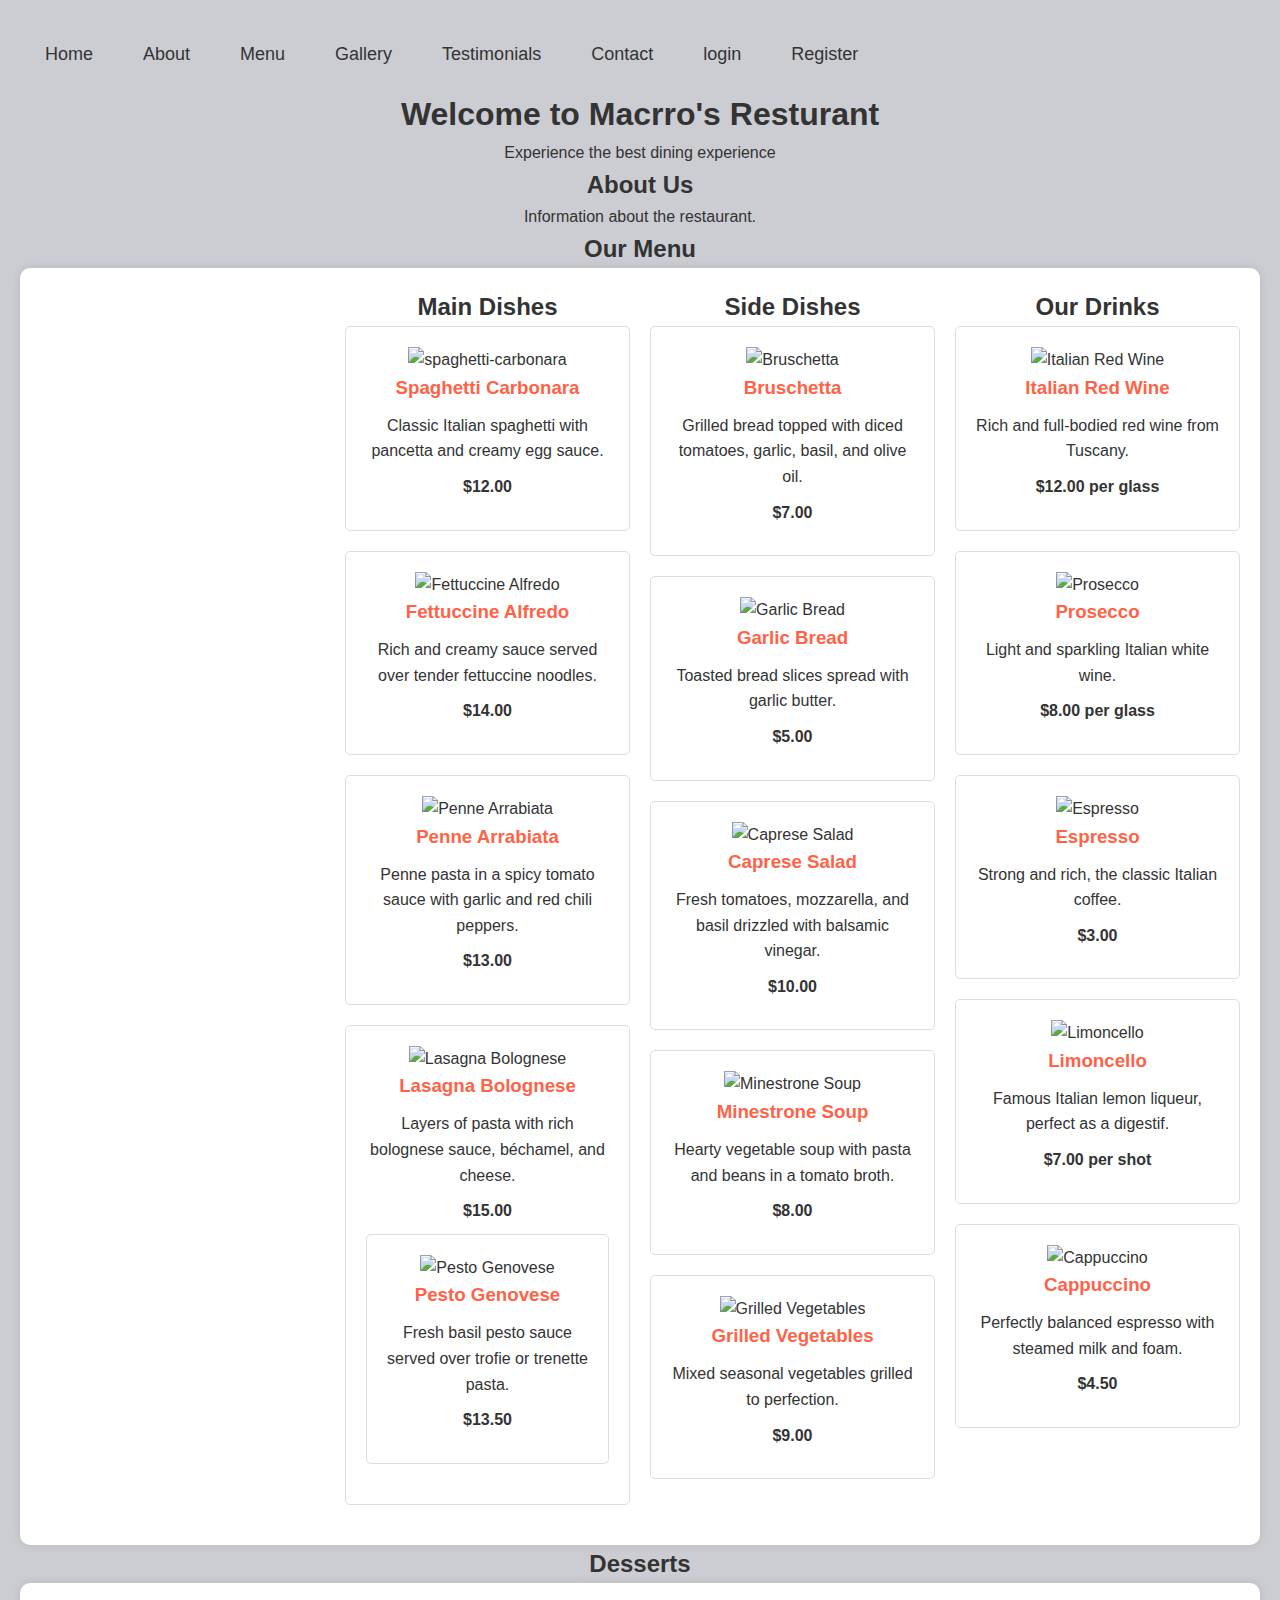
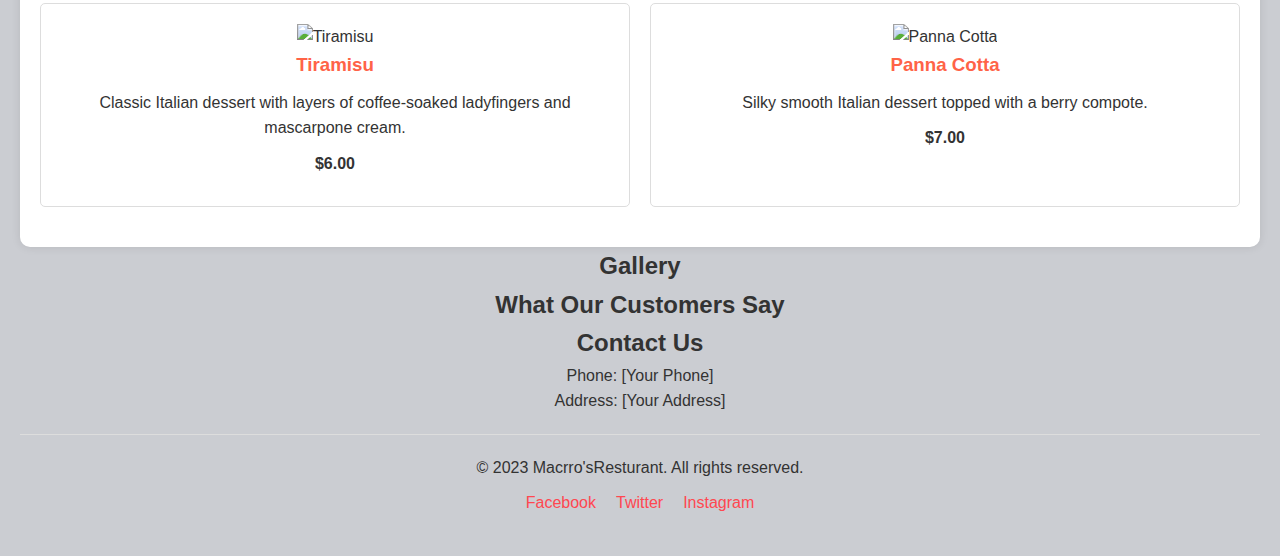
==== index.html @ 9b19fb2b "first commit" ====
<!DOCTYPE html>
<html lang="en">
<head>
    <meta charset="UTF-8">
    <meta name="viewport" content="width=device-width, initial-scale=1.0">
    <title>Macrro's</title>
    <!-- Link the CSS file here -->
    <link rel="stylesheet" href="styles.css">
</head>
<body>
    <header>
        <nav>
            <ul>
                <li><a href="#home">Home</a></li>
                <li><a href="#about">About</a></li>
                <li><a href="#menu">Menu</a></li>
                <li><a href="#gallery">Gallery</a></li>
                <li><a href="#testimonials">Testimonials</a></li>
                <li><a href="#contact">Contact</a></li>
                <li><a href="login.html">login</a></li>
                <li><a href="register.html">Register</a></li>
            </ul>
        </nav>
    </header>
    <header>
            
    <section id="home" class="hero-section">
        <h1>Welcome to  Macrro's Resturant </h1>
        <p>Experience the best dining experience</p>
    </section>
    
    <section id="about" class="about-section">
        <h2>About Us</h2>
        <p>Information about the restaurant.</p>
    </section>
    
    <section id="menu" class="menu-section">
        <h2>Our Menu</h2>
        <div class="grid-container">
        <div class="menu-items">
        </div> <!-- Menu items go here -->
            <main>
                <section id="pasta">
                    <h2>Main Dishes</h2>
                    <div class="menu-item">
                        <img src="https://www.cookingclassy.com/wp-content/uploads/2020/10/spaghetti-carbonara-01.jpg" alt="spaghetti-carbonara">
                        <h3>Spaghetti Carbonara</h3>
                        <p>Classic Italian spaghetti with pancetta and creamy egg sauce.</p>
                        <p class="price">$12.00</p>
                       </div>
            <div class="menu-item">
                <img src="https://bigoven-res.cloudinary.com/image/upload/t_recipe-1280/olive-garden-fettuccine-alfredo-3.jpg" alt="Fettuccine Alfredo">
                <h3>Fettuccine Alfredo</h3>
                <p>Rich and creamy sauce served over tender fettuccine noodles.</p>
                <p class="price">$14.00</p>
               </div>
            <div class="menu-item">
                <img src="https://essenrezept.de/wp-content/uploads/2020/11/Penne-Arrabiata-Rezept-1024x1536.jpg" alt="Penne Arrabiata">
                <h3>Penne Arrabiata</h3>
                <p>Penne pasta in a spicy tomato sauce with garlic and red chili peppers.</p>
                <p class="price">$13.00</p>
                
            </div>
            <div class="menu-item">
                <img src="https://thestayathomechef.com/wp-content/uploads/2017/08/Most-Amazing-Lasagna-2-4272x2848.jpg" alt="Lasagna Bolognese">
                <h3>Lasagna Bolognese</h3>
                <p>Layers of pasta with rich bolognese sauce, béchamel, and cheese.</p>
                <p class="price">$15.00</p>
              
            <div class="menu-item">
                <img src="https://pianetadiriserva.it/wp-content/uploads/ricetta-originale-pesto-alla-genovese.jpg" alt="Pesto Genovese">
                <h3>Pesto Genovese</h3>
                <p>Fresh basil pesto sauce served over trofie or trenette pasta.</p>
                <p class="price">$13.50</p>
                 </div>
        </section>
        
    </main>     
    <main>
        <section id="side-dishes">
            <h2>Side Dishes</h2>
            <div class="menu-item">
                <img src="https://www.recipetineats.com/tachyon/2018/12/Bruschetta_2a.jpg" alt="Bruschetta">
                <h3>Bruschetta</h3>
                <p>Grilled bread topped with diced tomatoes, garlic, basil, and olive oil.</p>
                <p class="price">$7.00</p>
                 </div>
            <div class="menu-item">
                <img src="https://www.theanthonykitchen.com/wp-content/uploads/2017/02/Garlic-Bread-1.jpg" alt="Garlic Bread">
                <h3>Garlic Bread</h3>
                <p>Toasted bread slices spread with garlic butter.</p>
                <p class="price">$5.00</p>
               </div>
            <div class="menu-item">
                <img src="https://downshiftology.com/wp-content/uploads/2019/07/Caprese-Salad-4.jpg" alt="Caprese Salad">
                <h3>Caprese Salad</h3>
                <p>Fresh tomatoes, mozzarella, and basil drizzled with balsamic vinegar.</p>
                <p class="price">$10.00</p>
               </div>
            <div class="menu-item">
                <img src="https://www.saltandlavender.com/wp-content/uploads/2020/01/minestrone-soup-recipe-2-720x1080.jpg" alt="Minestrone Soup">
                <h3>Minestrone Soup</h3>
                <p>Hearty vegetable soup with pasta and beans in a tomato broth.</p>
                <p class="price">$8.00</p>
              </div>
            <div class="menu-item">
                <img src="https://valentinascorner.com/wp-content/uploads/2021/06/Grilled-Vegetables-1.jpg" alt="Grilled Vegetables">
                <h3>Grilled Vegetables</h3>
                <p>Mixed seasonal vegetables grilled to perfection.</p>
                <p class="price">$9.00</p>
               </div>
        </section>
    </main>
    <main>
        <section id="drinks">
            <h2>Our Drinks</h2>
            <div class="menu-item">
                <img src="images/italian_red_wine.jpg" alt="Italian Red Wine">
                <h3>Italian Red Wine</h3>
                <p>Rich and full-bodied red wine from Tuscany.</p>
                <p class="price">$12.00 per glass</p>
               </div>
            <div class="menu-item">
                <img src="https://getbacklauretta.com/wp-content/uploads/2018/02/prosecco-glasses-bubbles.jpg?w=615" alt="Prosecco">
                <h3>Prosecco</h3>
                <p>Light and sparkling Italian white wine.</p>
                <p class="price">$8.00 per glass</p>
               </div>
            <div class="menu-item">
                <img src="https://blogstudio.s3.theshoppad.net/coffeeheroau/ec178d83e5f597b162cda1e60cb64194.jpg" alt="Espresso">
                <h3>Espresso</h3>
                <p>Strong and rich, the classic Italian coffee.</p>
                <p class="price">$3.00</p>
                </div>
            <div class="menu-item">
                <img src="https://i.pinimg.com/originals/e4/3e/b6/e43eb630c85b8d02252b9008c7b56406.jpg" alt="Limoncello">
                <h3>Limoncello</h3>
                <p>Famous Italian lemon liqueur, perfect as a digestif.</p>
                <p class="price">$7.00 per shot</p>
                            </div>
                    <div class="menu-item">
                        <img src="https://www.bennett-shop.de/wp-content/uploads/2014/12/cappuccino.jpg" alt="Cappuccino">
                <h3>Cappuccino</h3>
                <p>Perfectly balanced espresso with steamed milk and foam.</p>
                <p class="price">$4.50</p>
                 </div>
        </section>
    </main> 
        </div>
    </section>
    
    <section id="desserts" class="menu-section">
        <h2>Desserts</h2>
        <div class="grid-container">
            <div class="menu-item">
                <img src="images/tiramisu.jpg" alt="Tiramisu">
                <h3>Tiramisu</h3>
                <p>Classic Italian dessert with layers of coffee-soaked ladyfingers and mascarpone cream.</p>
                <p class="price">$6.00</p>
            </div>
            <div class="menu-item">
                <img src="images/panna_cotta.jpg" alt="Panna Cotta">
                <h3>Panna Cotta</h3>
                <p>Silky smooth Italian dessert topped with a berry compote.</p>
                <p class="price">$7.00</p>
            </div>
            <!-- More desserts can be added here -->
        </div>
    </section>
    
    <section id="gallery" class="gallery-section">
        <h2>Gallery</h2>
        <div class="gallery-images">
            <!-- Gallery images go here -->
        </div>
    </section>
    
    <section id="testimonials" class="testimonials-section">
        <h2>What Our Customers Say</h2>
        <div class="testimonials">
            <!-- Testimonials go here -->
        </div>
    </section>
    
    <section id="contact" class="contact-section">
        <h2>Contact Us</h2>
        <form>
            <!-- Contact form elements -->
        </form>
        <div class="contact-info">
            <p>Phone: [Your Phone]</p>
            <p>Address: [Your Address]</p>
        </div>
    </section>
    
    <footer>
        <p>&copy; 2023 Macrro'sResturant. All rights reserved.</p>
        <ul>
            <li><a href="https://www.facebook.com">Facebook</a></li>
            <li><a href="https://www.twitter.com">Twitter</a></li>
            <li><a href="https://www.instagram.com">Instagram</a></li>
        </ul>
    </footer>

</body>
</html>
---- styles.css ----
/* Reset CSS */
* {
    margin: 0;
    padding: 0;
    box-sizing: border-box;
}

/* General body styling */
body {
    font-family: Arial, sans-serif;
    line-height: 1.6;
    background-color: #cbcdd2;
    color: #333;
    padding: 20px;
}

/* Header and Navigation styling */
header {
    text-align: center;
    margin-bottom: 20px;
}

header nav ul {
    list-style:none;
    display: flex;
    justify-content: row;
    margin: 20px 0;
}

header nav ul li {
    margin: 0 15px;
}

header nav ul li a {
    text-decoration:rosybrown;
    font-size: 18px;
    padding: 5px 10px;
    color: #333;
    transition: background-color 0.3s;
}

header nav ul li a:hover,
header nav ul li a.active {
    background-color: #ff6347;
    color: #fff;
}

/* Main section styling */
main {
    max-width: 800px;
    margin: 0 auto;
}

.grid-container {
    display: grid;
    grid-template-columns: repeat(auto-fit, minmax(250px, 1fr));
    gap: 20px;
    padding: 20px;
    background-color: #fff;
    border-radius: 10px;
    box-shadow: 0 0 10px rgba(0,0,0,0.1);
}

.menu-item {
    background-color: #fff;
    border: 1px solid #ddd;
    border-radius: 5px;
    padding: 20px;
    margin-bottom: 20px;
}

.menu-item h3 {
    margin-bottom: 10px;
    color: #ff6347;
    
}

.menu-item p {
    margin-bottom: 10px;
}

.menu-item .price {
    font-weight: bold;
}

/* Footer */
footer {
    text-align: center;
    margin-top: 20px;
    padding-top: 20px;
    border-top: 1px solid #ddd;
}

footer ul {
    list-style: none;
    margin: 10px 0;
    padding: 0;
    display: flex;
    justify-content: center;
}

footer ul li {
    margin: 0 10px;
}

footer ul li a {
    text-decoration: none;
    color: #ff4750;
    transition: color 0.3s;
}

footer ul li a:hover {
    color: #333;
}
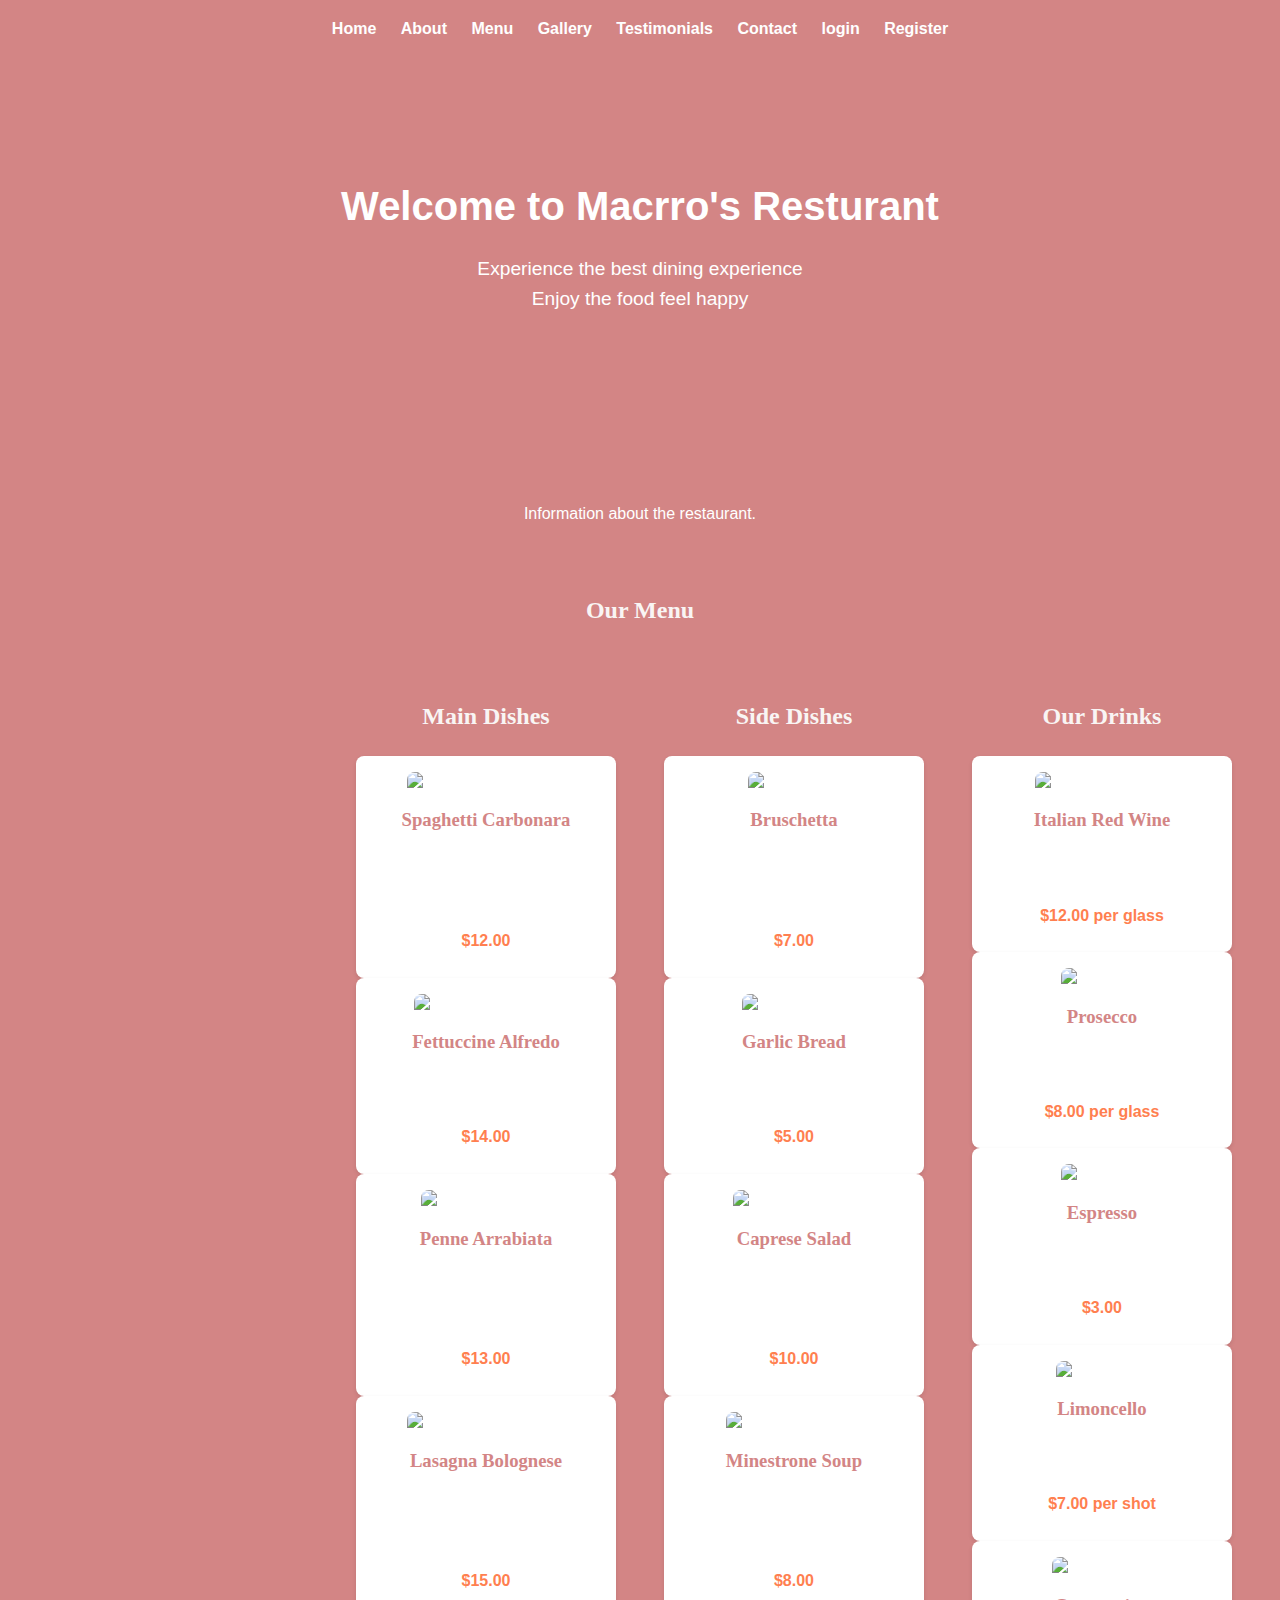
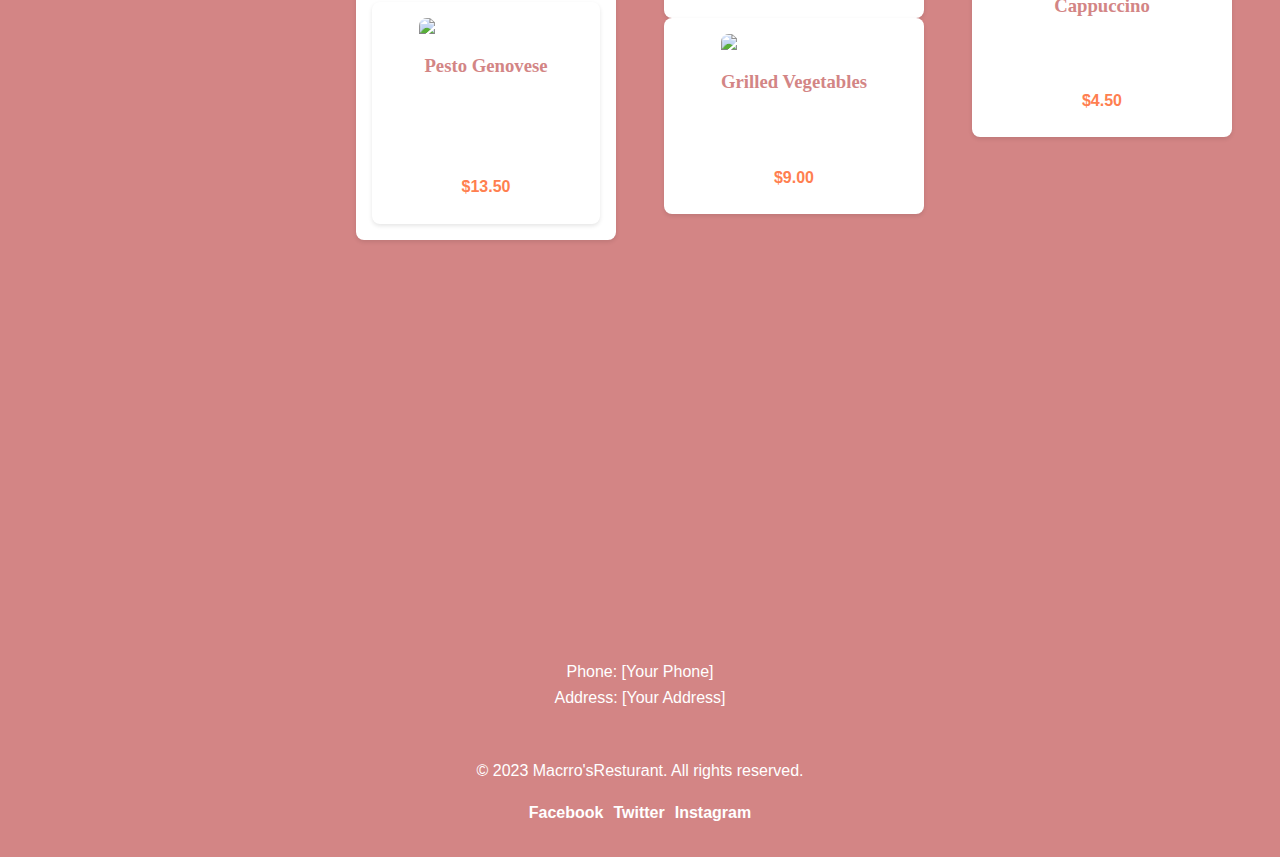
==== commit 08a1e8ca: "Add files via upload" ====
--- a/index.html
+++ b/index.html
@@ -1,206 +1,188 @@
-<!DOCTYPE html>
-<html lang="en">
-<head>
-    <meta charset="UTF-8">
-    <meta name="viewport" content="width=device-width, initial-scale=1.0">
-    <title>Macrro's</title>
-    <!-- Link the CSS file here -->
-    <link rel="stylesheet" href="styles.css">
-</head>
-<body>
-    <header>
-        <nav>
-            <ul>
-                <li><a href="#home">Home</a></li>
-                <li><a href="#about">About</a></li>
-                <li><a href="#menu">Menu</a></li>
-                <li><a href="#gallery">Gallery</a></li>
-                <li><a href="#testimonials">Testimonials</a></li>
-                <li><a href="#contact">Contact</a></li>
-                <li><a href="login.html">login</a></li>
-                <li><a href="register.html">Register</a></li>
-            </ul>
-        </nav>
-    </header>
-    <header>
-            
-    <section id="home" class="hero-section">
-        <h1>Welcome to  Macrro's Resturant </h1>
-        <p>Experience the best dining experience</p>
-    </section>
-    
-    <section id="about" class="about-section">
-        <h2>About Us</h2>
-        <p>Information about the restaurant.</p>
-    </section>
-    
-    <section id="menu" class="menu-section">
-        <h2>Our Menu</h2>
-        <div class="grid-container">
-        <div class="menu-items">
-        </div> <!-- Menu items go here -->
-            <main>
-                <section id="pasta">
-                    <h2>Main Dishes</h2>
-                    <div class="menu-item">
-                        <img src="https://www.cookingclassy.com/wp-content/uploads/2020/10/spaghetti-carbonara-01.jpg" alt="spaghetti-carbonara">
-                        <h3>Spaghetti Carbonara</h3>
-                        <p>Classic Italian spaghetti with pancetta and creamy egg sauce.</p>
-                        <p class="price">$12.00</p>
-                       </div>
-            <div class="menu-item">
-                <img src="https://bigoven-res.cloudinary.com/image/upload/t_recipe-1280/olive-garden-fettuccine-alfredo-3.jpg" alt="Fettuccine Alfredo">
-                <h3>Fettuccine Alfredo</h3>
-                <p>Rich and creamy sauce served over tender fettuccine noodles.</p>
-                <p class="price">$14.00</p>
-               </div>
-            <div class="menu-item">
-                <img src="https://essenrezept.de/wp-content/uploads/2020/11/Penne-Arrabiata-Rezept-1024x1536.jpg" alt="Penne Arrabiata">
-                <h3>Penne Arrabiata</h3>
-                <p>Penne pasta in a spicy tomato sauce with garlic and red chili peppers.</p>
-                <p class="price">$13.00</p>
-                
-            </div>
-            <div class="menu-item">
-                <img src="https://thestayathomechef.com/wp-content/uploads/2017/08/Most-Amazing-Lasagna-2-4272x2848.jpg" alt="Lasagna Bolognese">
-                <h3>Lasagna Bolognese</h3>
-                <p>Layers of pasta with rich bolognese sauce, béchamel, and cheese.</p>
-                <p class="price">$15.00</p>
-              
-            <div class="menu-item">
-                <img src="https://pianetadiriserva.it/wp-content/uploads/ricetta-originale-pesto-alla-genovese.jpg" alt="Pesto Genovese">
-                <h3>Pesto Genovese</h3>
-                <p>Fresh basil pesto sauce served over trofie or trenette pasta.</p>
-                <p class="price">$13.50</p>
-                 </div>
-        </section>
-        
-    </main>     
-    <main>
-        <section id="side-dishes">
-            <h2>Side Dishes</h2>
-            <div class="menu-item">
-                <img src="https://www.recipetineats.com/tachyon/2018/12/Bruschetta_2a.jpg" alt="Bruschetta">
-                <h3>Bruschetta</h3>
-                <p>Grilled bread topped with diced tomatoes, garlic, basil, and olive oil.</p>
-                <p class="price">$7.00</p>
-                 </div>
-            <div class="menu-item">
-                <img src="https://www.theanthonykitchen.com/wp-content/uploads/2017/02/Garlic-Bread-1.jpg" alt="Garlic Bread">
-                <h3>Garlic Bread</h3>
-                <p>Toasted bread slices spread with garlic butter.</p>
-                <p class="price">$5.00</p>
-               </div>
-            <div class="menu-item">
-                <img src="https://downshiftology.com/wp-content/uploads/2019/07/Caprese-Salad-4.jpg" alt="Caprese Salad">
-                <h3>Caprese Salad</h3>
-                <p>Fresh tomatoes, mozzarella, and basil drizzled with balsamic vinegar.</p>
-                <p class="price">$10.00</p>
-               </div>
-            <div class="menu-item">
-                <img src="https://www.saltandlavender.com/wp-content/uploads/2020/01/minestrone-soup-recipe-2-720x1080.jpg" alt="Minestrone Soup">
-                <h3>Minestrone Soup</h3>
-                <p>Hearty vegetable soup with pasta and beans in a tomato broth.</p>
-                <p class="price">$8.00</p>
-              </div>
-            <div class="menu-item">
-                <img src="https://valentinascorner.com/wp-content/uploads/2021/06/Grilled-Vegetables-1.jpg" alt="Grilled Vegetables">
-                <h3>Grilled Vegetables</h3>
-                <p>Mixed seasonal vegetables grilled to perfection.</p>
-                <p class="price">$9.00</p>
-               </div>
-        </section>
-    </main>
-    <main>
-        <section id="drinks">
-            <h2>Our Drinks</h2>
-            <div class="menu-item">
-                <img src="images/italian_red_wine.jpg" alt="Italian Red Wine">
-                <h3>Italian Red Wine</h3>
-                <p>Rich and full-bodied red wine from Tuscany.</p>
-                <p class="price">$12.00 per glass</p>
-               </div>
-            <div class="menu-item">
-                <img src="https://getbacklauretta.com/wp-content/uploads/2018/02/prosecco-glasses-bubbles.jpg?w=615" alt="Prosecco">
-                <h3>Prosecco</h3>
-                <p>Light and sparkling Italian white wine.</p>
-                <p class="price">$8.00 per glass</p>
-               </div>
-            <div class="menu-item">
-                <img src="https://blogstudio.s3.theshoppad.net/coffeeheroau/ec178d83e5f597b162cda1e60cb64194.jpg" alt="Espresso">
-                <h3>Espresso</h3>
-                <p>Strong and rich, the classic Italian coffee.</p>
-                <p class="price">$3.00</p>
-                </div>
-            <div class="menu-item">
-                <img src="https://i.pinimg.com/originals/e4/3e/b6/e43eb630c85b8d02252b9008c7b56406.jpg" alt="Limoncello">
-                <h3>Limoncello</h3>
-                <p>Famous Italian lemon liqueur, perfect as a digestif.</p>
-                <p class="price">$7.00 per shot</p>
-                            </div>
-                    <div class="menu-item">
-                        <img src="https://www.bennett-shop.de/wp-content/uploads/2014/12/cappuccino.jpg" alt="Cappuccino">
-                <h3>Cappuccino</h3>
-                <p>Perfectly balanced espresso with steamed milk and foam.</p>
-                <p class="price">$4.50</p>
-                 </div>
-        </section>
-    </main> 
-        </div>
-    </section>
-    
-    <section id="desserts" class="menu-section">
-        <h2>Desserts</h2>
-        <div class="grid-container">
-            <div class="menu-item">
-                <img src="images/tiramisu.jpg" alt="Tiramisu">
-                <h3>Tiramisu</h3>
-                <p>Classic Italian dessert with layers of coffee-soaked ladyfingers and mascarpone cream.</p>
-                <p class="price">$6.00</p>
-            </div>
-            <div class="menu-item">
-                <img src="images/panna_cotta.jpg" alt="Panna Cotta">
-                <h3>Panna Cotta</h3>
-                <p>Silky smooth Italian dessert topped with a berry compote.</p>
-                <p class="price">$7.00</p>
-            </div>
-            <!-- More desserts can be added here -->
-        </div>
-    </section>
-    
-    <section id="gallery" class="gallery-section">
-        <h2>Gallery</h2>
-        <div class="gallery-images">
-            <!-- Gallery images go here -->
-        </div>
-    </section>
-    
-    <section id="testimonials" class="testimonials-section">
-        <h2>What Our Customers Say</h2>
-        <div class="testimonials">
-            <!-- Testimonials go here -->
-        </div>
-    </section>
-    
-    <section id="contact" class="contact-section">
-        <h2>Contact Us</h2>
-        <form>
-            <!-- Contact form elements -->
-        </form>
-        <div class="contact-info">
-            <p>Phone: [Your Phone]</p>
-            <p>Address: [Your Address]</p>
-        </div>
-    </section>
-    
-    <footer>
-        <p>&copy; 2023 Macrro'sResturant. All rights reserved.</p>
-        <ul>
-            <li><a href="https://www.facebook.com">Facebook</a></li>
-            <li><a href="https://www.twitter.com">Twitter</a></li>
-            <li><a href="https://www.instagram.com">Instagram</a></li>
-        </ul>
-    </footer>
-
-</body>
+<!DOCTYPE html>
+<html lang="en">
+<head>
+    <meta charset="UTF-8">
+    <meta name="viewport" content="width=device-width, initial-scale=1.0">
+    <title>Macrro's</title>
+    <!-- Link the CSS file here -->
+    <link rel="stylesheet" href="indexx.css">
+    
+    </head>
+<body>
+    <header>
+        <nav>
+            <ul>
+                <li><a href="#home">Home</a></li>
+                <li><a href="#about">About</a></li>
+                <li><a href="#menu">Menu</a></li>
+                <li><a href="#gallery">Gallery</a></li>
+                <li><a href="#testimonials">Testimonials</a></li>
+                <li><a href="#contact">Contact</a></li>
+                <li><a href="login.html">login</a></li>
+                <li><a href="register.html">Register</a></li>
+            </ul>
+        </nav>
+    </header>
+    <header>
+            
+    <section id="home" class="hero-section">
+        <h1>Welcome to  Macrro's Resturant </h1>
+        <p>Experience the best dining experience</p>
+        <p>Enjoy the food feel happy</p>
+    </section>
+    
+    <section id="about" class="about-section">
+        <h2>About Us</h2>
+        <p>Information about the restaurant.</p>
+    </section>
+    
+    <section id="menu" class="menu-section">
+        <h2>Our Menu</h2>
+        <div class="grid-container">
+        <div class="menu-items">
+        </div> <!-- Menu items go here -->
+            <main>
+                <section id="pasta">
+                    <h2>Main Dishes</h2>
+                    <div class="menu-item">
+                        <img src="https://www.cookingclassy.com/wp-content/uploads/2020/10/spaghetti-carbonara-01.jpg" alt="spaghetti-carbonara">
+                        <h3>Spaghetti Carbonara</h3>
+                        <p>Classic Italian spaghetti with pancetta and creamy egg sauce.</p>
+                        <p class="price">$12.00</p>
+                       </div>
+            <div class="menu-item">
+                <img src="https://bigoven-res.cloudinary.com/image/upload/t_recipe-1280/olive-garden-fettuccine-alfredo-3.jpg" alt="Fettuccine Alfredo">
+                <h3>Fettuccine Alfredo</h3>
+                <p>Rich and creamy sauce served over tender fettuccine noodles.</p>
+                <p class="price">$14.00</p>
+               </div>
+            <div class="menu-item">
+                <img src="https://essenrezept.de/wp-content/uploads/2020/11/Penne-Arrabiata-Rezept-1024x1536.jpg" alt="Penne Arrabiata">
+                <h3>Penne Arrabiata</h3>
+                <p>Penne pasta in a spicy tomato sauce with garlic and red chili peppers.</p>
+                <p class="price">$13.00</p>
+                
+            </div>
+            <div class="menu-item">
+                <img src="https://thestayathomechef.com/wp-content/uploads/2017/08/Most-Amazing-Lasagna-2-4272x2848.jpg" alt="Lasagna Bolognese">
+                <h3>Lasagna Bolognese</h3>
+                <p>Layers of pasta with rich bolognese sauce, béchamel, and cheese.</p>
+                <p class="price">$15.00</p>
+              
+            <div class="menu-item">
+                <img src="https://pianetadiriserva.it/wp-content/uploads/ricetta-originale-pesto-alla-genovese.jpg" alt="Pesto Genovese">
+                <h3>Pesto Genovese</h3>
+                <p>Fresh basil pesto sauce served over trofie or trenette pasta.</p>
+                <p class="price">$13.50</p>
+                 </div>
+        </section>
+        
+    </main>     
+    <main>
+        <section id="side-dishes">
+            <h2>Side Dishes</h2>
+            <div class="menu-item">
+                <img src="https://www.recipetineats.com/tachyon/2018/12/Bruschetta_2a.jpg" alt="Bruschetta">
+                <h3>Bruschetta</h3>
+                <p>Grilled bread topped with diced tomatoes, garlic, basil, and olive oil.</p>
+                <p class="price">$7.00</p>
+                 </div>
+            <div class="menu-item">
+                <img src="https://www.theanthonykitchen.com/wp-content/uploads/2017/02/Garlic-Bread-1.jpg" alt="Garlic Bread">
+                <h3>Garlic Bread</h3>
+                <p>Toasted bread slices spread with garlic butter.</p>
+                <p class="price">$5.00</p>
+               </div>
+            <div class="menu-item">
+                <img src="https://downshiftology.com/wp-content/uploads/2019/07/Caprese-Salad-4.jpg" alt="Caprese Salad">
+                <h3>Caprese Salad</h3>
+                <p>Fresh tomatoes, mozzarella, and basil drizzled with balsamic vinegar.</p>
+                <p class="price">$10.00</p>
+               </div>
+            <div class="menu-item">
+                <img src="https://www.saltandlavender.com/wp-content/uploads/2020/01/minestrone-soup-recipe-2-720x1080.jpg" alt="Minestrone Soup">
+                <h3>Minestrone Soup</h3>
+                <p>Hearty vegetable soup with pasta and beans in a tomato broth.</p>
+                <p class="price">$8.00</p>
+              </div>
+            <div class="menu-item">
+                <img src="https://valentinascorner.com/wp-content/uploads/2021/06/Grilled-Vegetables-1.jpg" alt="Grilled Vegetables">
+                <h3>Grilled Vegetables</h3>
+                <p>Mixed seasonal vegetables grilled to perfection.</p>
+                <p class="price">$9.00</p>
+               </div>
+        </section>
+    </main>
+    <main>
+        <section id="drinks">
+            <h2>Our Drinks</h2>
+            <div class="menu-item">
+                <img src="images/italian_red_wine.jpg" alt="Italian Red Wine">
+                <h3>Italian Red Wine</h3>
+                <p>Rich and full-bodied red wine from Tuscany.</p>
+                <p class="price">$12.00 per glass</p>
+               </div>
+            <div class="menu-item">
+                <img src="https://getbacklauretta.com/wp-content/uploads/2018/02/prosecco-glasses-bubbles.jpg?w=615" alt="Prosecco">
+                <h3>Prosecco</h3>
+                <p>Light and sparkling Italian white wine.</p>
+                <p class="price">$8.00 per glass</p>
+               </div>
+            <div class="menu-item">
+                <img src="https://blogstudio.s3.theshoppad.net/coffeeheroau/ec178d83e5f597b162cda1e60cb64194.jpg" alt="Espresso">
+                <h3>Espresso</h3>
+                <p>Strong and rich, the classic Italian coffee.</p>
+                <p class="price">$3.00</p>
+                </div>
+            <div class="menu-item">
+                <img src="https://i.pinimg.com/originals/e4/3e/b6/e43eb630c85b8d02252b9008c7b56406.jpg" alt="Limoncello">
+                <h3>Limoncello</h3>
+                <p>Famous Italian lemon liqueur, perfect as a digestif.</p>
+                <p class="price">$7.00 per shot</p>
+                            </div>
+                    <div class="menu-item">
+                        <img src="https://www.bennett-shop.de/wp-content/uploads/2014/12/cappuccino.jpg" alt="Cappuccino">
+                <h3>Cappuccino</h3>
+                <p>Perfectly balanced espresso with steamed milk and foam.</p>
+                <p class="price">$4.50</p>
+                 </div>
+        </section>
+    </main> 
+        </div>
+    </section>    
+    <section id="gallery" class="gallery-section">
+        <h2>Gallery</h2>
+        <div class="gallery-images">
+            <!-- Gallery images go here -->
+        </div>
+    </section>
+    
+    <section id="testimonials" class="testimonials-section">
+        <h2>What Our Customers Say</h2>
+        <div class="testimonials">
+            <!-- Testimonials go here -->
+        </div>
+    </section>
+    
+    <section id="contact" class="contact-section">
+        <h2>Contact Us</h2>
+        <form>
+            <!-- Contact form elements -->
+        </form>
+        <div class="contact-info">
+            <p>Phone: [Your Phone]</p>
+            <p>Address: [Your Address]</p>
+        </div>
+    </section>
+    
+    <footer>
+        <p>&copy; 2023 Macrro'sResturant. All rights reserved.</p>
+        <ul>
+            <li><a href="https://www.facebook.com">Facebook</a></li>
+            <li><a href="https://www.twitter.com">Twitter</a></li>
+            <li><a href="https://www.instagram.com">Instagram</a></li>
+        </ul>
+    </footer>
+
+</body>
 </html>--- a/indexx.css
+++ b/indexx.css
@@ -0,0 +1,230 @@
+/* Base styles and variables */
+:root {
+    --primary-color: #d38585;
+    --secondary-color: #ff7f50;
+    --background-color: #f4f4f4;
+    --text-color: #333;
+    --heading-font: 'Georgia', serif;
+    --body-font: 'Arial', sans-serif;
+    --border-radius: 8px;
+    --box-shadow: 0px 2px 4px rgba(0, 0, 0, 0.1);
+}
+
+* {
+    margin: 0;
+    padding: 0;
+    box-sizing: border-box;
+}
+
+body {
+    font-family: var(--body-font);
+    background-color: var(--background-color);
+    color: var(--text-color);
+    line-height: 1.6;
+}
+
+/* Header and Navigation */
+header {
+    background-color: var(--primary-color);
+    color: #fff;
+    text-align: center;
+    padding: 1rem 0;
+}
+
+nav ul {
+    list-style: none;
+    padding: 0;
+}
+
+nav ul li {
+    display: inline;
+    margin: 0 10px;
+}
+
+nav ul li a {
+    color: #fff;
+    text-decoration: none;
+    font-weight: bold;
+    transition: color 0.3s ease;
+}
+
+nav ul li a:hover {
+    color: var(--secondary-color);
+}
+
+/* Hero Section */
+.hero-section {
+    background: url('path/to/hero-image.jpg') no-repeat center center/cover;
+    color: #fff;
+    text-align: center;
+    padding: 100px 20px;
+}
+
+.hero-section h1 {
+    font-size: 2.5rem;
+    margin-bottom: 1rem;
+}
+
+.hero-section p {
+    font-size: 1.2rem;
+}
+
+/* Section Styling */
+section {
+    padding: 2rem 1rem;
+    text-align: center;
+}
+
+section h2 {
+    font-family: var(--heading-font);
+    margin-bottom: 1rem;
+    color: var(--primary-color);
+}
+.menu-section h2 {
+    text-align: center;
+    margin-bottom: 20px;
+    color: #f9f5f4;
+}
+
+/* Grid Container for Menu Items */
+.grid-container {
+    display: grid;    
+    grid-template-columns: repeat(auto-fill, minmax(250px, 1fr));
+    gap: 1rem;
+    padding: 1rem;
+}
+
+
+.menu-item {
+    background-color: #fff;
+    padding: 1rem;
+    border-radius: var(--border-radius);
+    box-shadow: var(--box-shadow);
+    text-align: center;
+    transition: transform 0.3s ease-in-out;
+}
+
+.menu-item:hover {
+    transform: translateY(-10px);
+}
+
+.menu-item img {
+    width: 100%;
+    height: auto;
+    border-radius: var(--border-radius);
+    margin-bottom: 0.5rem;
+}
+
+.menu-item h3 {
+    font-family: var(--heading-font);
+    margin-bottom: 0.5rem;
+    color: var(--primary-color);
+}
+
+.menu-item p {
+    margin-bottom: 0.5rem;
+}
+
+.price {
+    font-weight: bold;
+    color: var(--secondary-color);
+}
+
+/* Gallery Section */
+.gallery-section .gallery-images {
+    display: flex;
+    flex-wrap: wrap;
+    justify-content:right;
+    gap: 1rem;
+}
+
+.gallery-section .gallery-images img {
+    width: 100%;
+    max-width: 300px;
+    border-radius: var(--border-radius);
+    box-shadow: var(--box-shadow);
+    transition: transform 0.3s ease-in-out;
+}
+
+.gallery-section .gallery-images img:hover {
+    transform: scale(1.05);
+}
+
+/* Testimonials Section */
+.testimonials-section {
+    background-color: var(--primary-color);
+    color: #fff;
+    padding: 2rem 1rem;
+}
+
+.testimonials-section .testimonials {
+    display: flex;
+    flex-wrap: wrap;
+    justify-content: center;
+    gap: 1rem;
+}
+
+/* Contact Section */
+.contact-section form {
+    display: flex;
+    flex-direction: column;
+    gap: 1rem;
+    max-width: 600px;
+    margin: 0 auto;
+}
+
+.contact-section .contact-info {
+    margin-top: 1rem;
+}
+
+/* Footer Styling */
+footer {
+    background-color: var(--primary-color);
+    color: #fff;
+    text-align: center;
+    padding: 1rem;
+}
+
+footer p {
+    margin-bottom: 1rem;
+}
+
+footer ul {
+    list-style: none;
+    padding: 0;
+    display: flex;
+    justify-content: center;
+    gap: 10px;
+}
+
+footer ul li {
+    display: inline;
+}
+
+footer ul li a {
+    color: #fff;
+    text-decoration: none;
+    font-weight: bold;
+    transition: color 0.3s ease-in-out;
+}
+
+footer ul li a:hover {
+    color: var(--secondary-color);
+    text-decoration: underline;
+}
+
+/* Responsive Design */
+@media (max-width: 768px) {
+    .grid-container {
+        grid-template-columns: 1fr;
+    }
+    .hero-section {
+        padding: 50px 20px;
+    }
+    .hero-section h1 {
+        font-size: 2rem;
+    }
+    .hero-section p {
+        font-size: 1rem;
+    }
+}